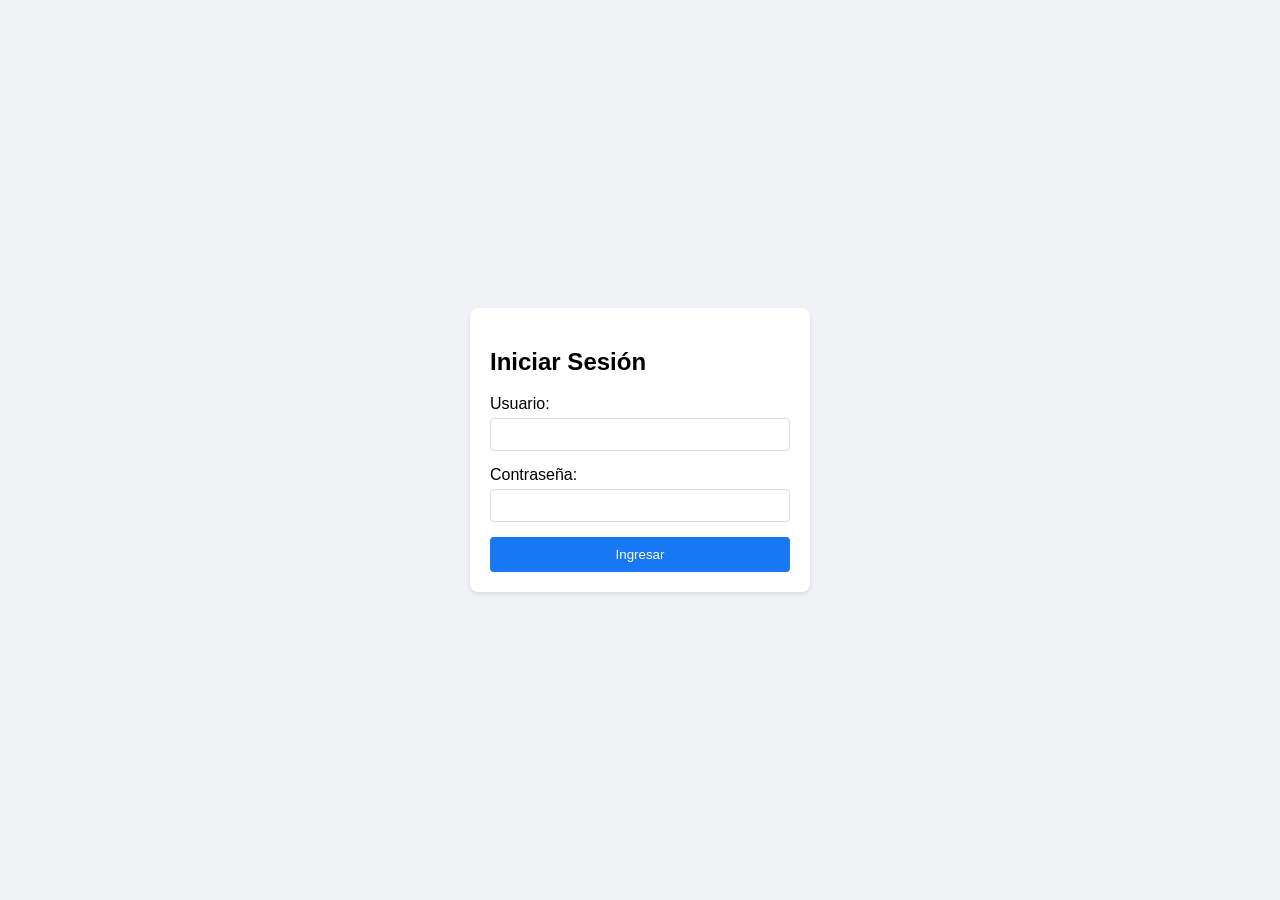
==== login.html @ 65cacfe3 "hola" ====
<!DOCTYPE html>
<html lang="es">
<head>
    <meta charset="UTF-8">
    <meta name="viewport" content="width=device-width, initial-scale=1.0">
    <title>Login</title>
    <link rel="stylesheet" href="./css/login.css">
</head>
<body>
    <div class="login-container">
        <h2>Iniciar Sesión</h2>
        <form id="loginForm">
            <div class="form-group">
                <label for="username">Usuario:</label>
                <input type="text" id="username" required>
            </div>
            <div class="form-group">
                <label for="password">Contraseña:</label>
                <input type="password" id="password" required>
            </div>
            <div class="error" id="errorMessage">Usuario o contraseña incorrectos</div>
            <button type="submit">Ingresar</button>
        </form>
    </div>
    <script src="./js/login.js"></script>
</body>
</html>
---- css/login.css ----
body {
    font-family: Arial, sans-serif;
    display: flex;
    justify-content: center;
    align-items: center;
    height: 100vh;
    margin: 0;
    background-color: #f0f2f5;
}

.login-container {
    background-color: white;
    padding: 20px;
    border-radius: 8px;
    box-shadow: 0 2px 4px rgba(0, 0, 0, 0.1);
    width: 300px;
}

.form-group {
    margin-bottom: 15px;
}

input {
    width: 100%;
    padding: 8px;
    margin-top: 5px;
    border: 1px solid #ddd;
    border-radius: 4px;
    box-sizing: border-box;
}

button {
    width: 100%;
    padding: 10px;
    background-color: #1877f2;
    color: white;
    border: none;
    border-radius: 4px;
    cursor: pointer;
}

button:hover {
    background-color: #166fe5;
}

.error {
    color: red;
    font-size: 14px;
    display: none;
}
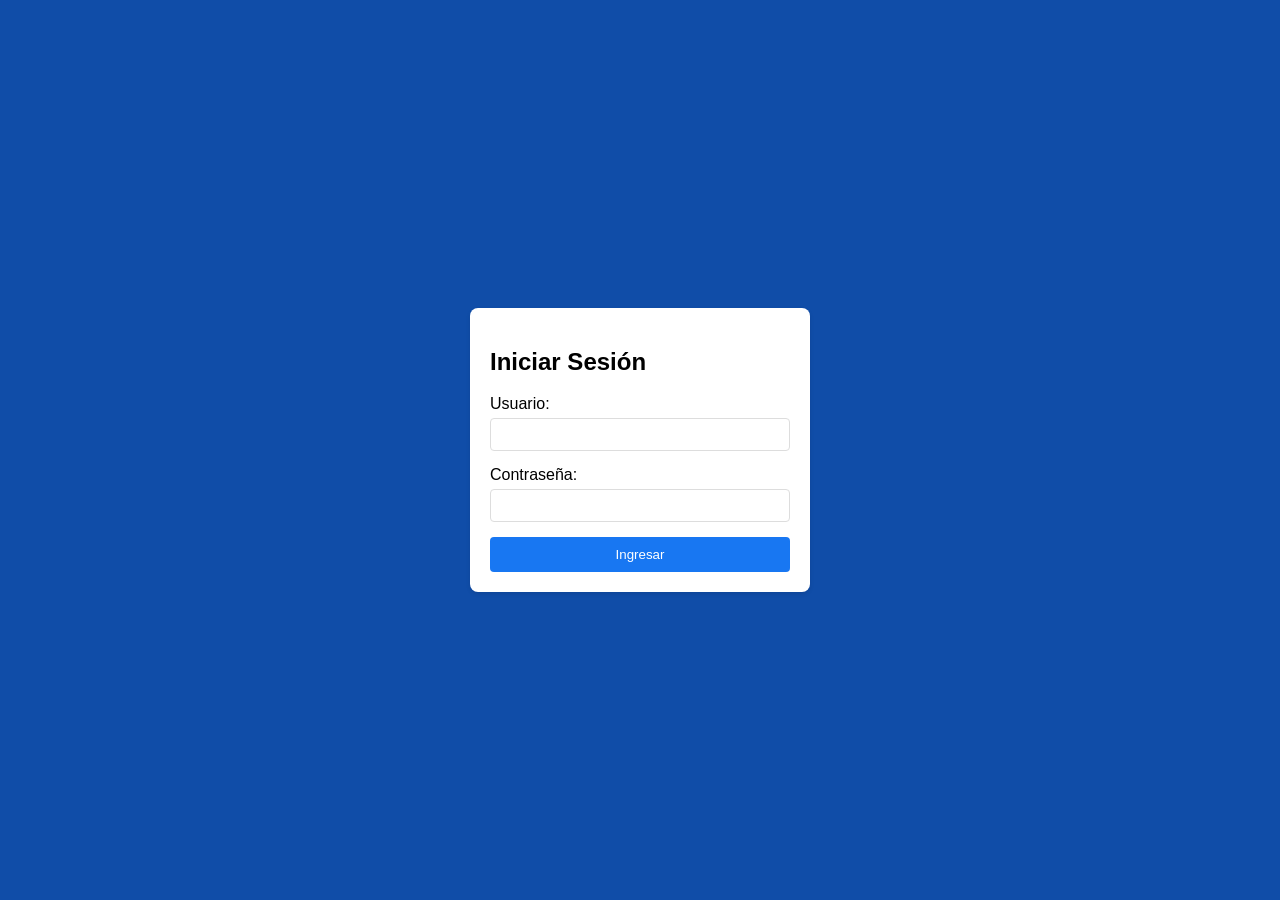
==== commit 95367581: "Avance del proyecto" ====
--- a/login.html
+++ b/login.html
@@ -22,6 +22,7 @@
             <button type="submit">Ingresar</button>
         </form>
     </div>
+    <script src="https://code.jquery.com/jquery-3.6.0.min.js"></script>
     <script src="./js/login.js"></script>
 </body>
 </html>
--- a/css/login.css
+++ b/css/login.css
@@ -5,7 +5,7 @@
     align-items: center;
     height: 100vh;
     margin: 0;
-    background-color: #f0f2f5;
+    background-color: #104da8;
 }
 
 .login-container {
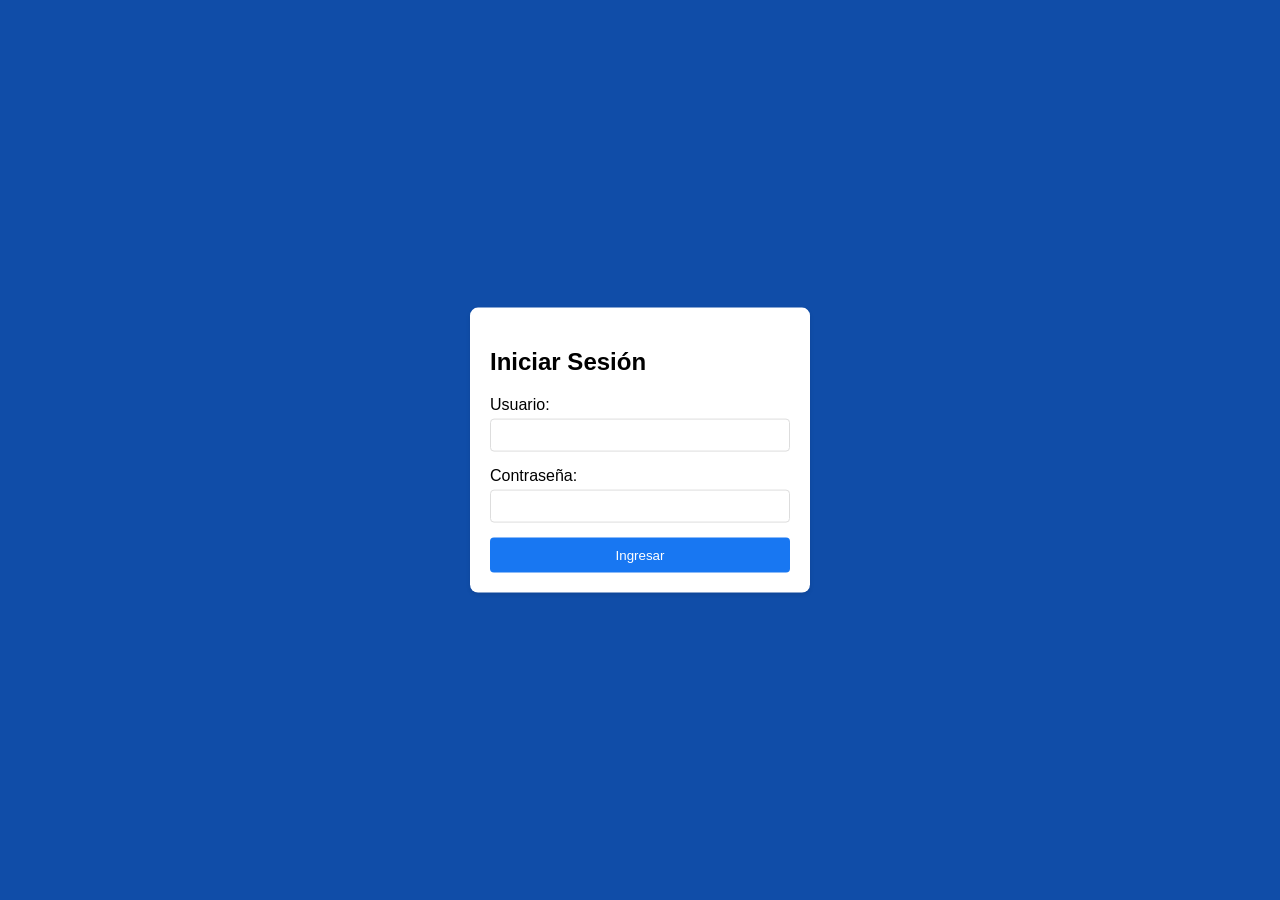
==== commit ce1ab802: "Pequeño cambio del modal de carga" ====
--- a/login.html
+++ b/login.html
@@ -4,6 +4,11 @@
     <meta charset="UTF-8">
     <meta name="viewport" content="width=device-width, initial-scale=1.0">
     <title>Login</title>
+
+    <!-- sweetAlert2 CSS -->
+    <link rel="stylesheet" href="./LIBRERIAS/sweetAlert2/css/sweetalert2.css">
+    
+    <!-- CSS -->
     <link rel="stylesheet" href="./css/login.css">
 </head>
 <body>
@@ -22,7 +27,14 @@
             <button type="submit">Ingresar</button>
         </form>
     </div>
-    <script src="https://code.jquery.com/jquery-3.6.0.min.js"></script>
+    <!-- Jquery -->
+    <script src="./LIBRERIAS/jquery/jquery-3.7.1.min.js"></script>
+
+    <!-- sweetAlert2 JS -->
+    <script src="./LIBRERIAS/sweetAlert2/js/sweetalert2.all.js"></script>
+    <script src="./LIBRERIAS/sweetAlert2/js/sweetalert2.all.min.js"></script>
+
+    <!-- JS -->
     <script src="./js/login.js"></script>
 </body>
 </html>
--- a/LIBRERIAS/sweetAlert2/css/sweetalert2.css
+++ b/LIBRERIAS/sweetAlert2/css/sweetalert2.css
@@ -0,0 +1,1237 @@
+:root {
+  --swal2-outline: 0 0 0 3px rgba(100, 150, 200, 0.5);
+  --swal2-container-padding: 0.625em;
+  --swal2-backdrop: rgba(0, 0, 0, 0.4);
+  --swal2-backdrop-transition: background-color 0.1s;
+  --swal2-width: 32em;
+  --swal2-padding: 0 0 1.25em;
+  --swal2-border: none;
+  --swal2-border-radius: 0.3125rem;
+  --swal2-background: white;
+  --swal2-color: #545454;
+  --swal2-show-animation: swal2-show 0.3s;
+  --swal2-hide-animation: swal2-hide 0.15s forwards;
+  --swal2-icon-zoom: 1;
+  --swal2-icon-animations: true;
+  --swal2-title-padding: 0.8em 1em 0;
+  --swal2-html-container-padding: 1em 1.6em 0.3em;
+  --swal2-input-border: 1px solid #d9d9d9;
+  --swal2-input-border-radius: 0.1875em;
+  --swal2-input-box-shadow: inset 0 1px 1px rgba(0, 0, 0, 0.06), 0 0 0 3px transparent;
+  --swal2-input-background: transparent;
+  --swal2-input-transition: border-color 0.2s, box-shadow 0.2s;
+  --swal2-input-hover-box-shadow: inset 0 1px 1px rgba(0, 0, 0, 0.06), 0 0 0 3px transparent;
+  --swal2-input-focus-border: 1px solid #b4dbed;
+  --swal2-input-focus-box-shadow: inset 0 1px 1px rgba(0, 0, 0, 0.06), 0 0 0 3px $swal2-outline-color;
+  --swal2-progress-step-background: #add8e6;
+  --swal2-validation-message-background: #f0f0f0;
+  --swal2-validation-message-color: #666;
+  --swal2-footer-border-color: #eee;
+  --swal2-footer-background: transparent;
+  --swal2-footer-color: inherit;
+  --swal2-timer-progress-bar-background: rgba(0, 0, 0, 0.3);
+  --swal2-close-button-position: initial;
+  --swal2-close-button-inset: auto;
+  --swal2-close-button-font-size: 2.5em;
+  --swal2-close-button-color: #ccc;
+  --swal2-close-button-transition: color 0.2s, box-shadow 0.2s;
+  --swal2-close-button-outline: initial;
+  --swal2-close-button-box-shadow: inset 0 0 0 3px transparent;
+  --swal2-close-button-focus-box-shadow: inset var(--swal2-outline);
+  --swal2-close-button-hover-transform: none;
+  --swal2-actions-justify-content: center;
+  --swal2-actions-width: auto;
+  --swal2-actions-margin: 1.25em auto 0;
+  --swal2-actions-padding: 0;
+  --swal2-actions-border-radius: 0;
+  --swal2-actions-background: transparent;
+  --swal2-action-button-transition: background-color 0.2s, box-shadow 0.2s;
+  --swal2-action-button-hover: black 10%;
+  --swal2-action-button-active: black 10%;
+  --swal2-confirm-button-box-shadow: none;
+  --swal2-confirm-button-border-radius: 0.25em;
+  --swal2-confirm-button-background-color: #7066e0;
+  --swal2-confirm-button-color: #fff;
+  --swal2-deny-button-box-shadow: none;
+  --swal2-deny-button-border-radius: 0.25em;
+  --swal2-deny-button-background-color: #dc3741;
+  --swal2-deny-button-color: #fff;
+  --swal2-cancel-button-box-shadow: none;
+  --swal2-cancel-button-border-radius: 0.25em;
+  --swal2-cancel-button-background-color: #6e7881;
+  --swal2-cancel-button-color: #fff;
+  --swal2-toast-show-animation: swal2-toast-show 0.5s;
+  --swal2-toast-hide-animation: swal2-toast-hide 0.1s forwards;
+  --swal2-toast-border: none;
+  --swal2-toast-box-shadow:
+    0 0 1px hsl(0deg 0% 0% / 0.075), 0 1px 2px hsl(0deg 0% 0% / 0.075), 1px 2px 4px hsl(0deg 0% 0% / 0.075),
+    1px 3px 8px hsl(0deg 0% 0% / 0.075), 2px 4px 16px hsl(0deg 0% 0% / 0.075);
+}
+
+[data-swal2-theme=dark] {
+  --swal2-dark-theme-black: #19191a;
+  --swal2-dark-theme-white: #e1e1e1;
+  --swal2-background: var(--swal2-dark-theme-black);
+  --swal2-color: var(--swal2-dark-theme-white);
+  --swal2-footer-border-color: #555;
+  --swal2-input-background: color-mix(in srgb, var(--swal2-dark-theme-black), var(--swal2-dark-theme-white) 10%);
+  --swal2-validation-message-background: color-mix(
+    in srgb,
+    var(--swal2-dark-theme-black),
+    var(--swal2-dark-theme-white) 10%
+  );
+  --swal2-validation-message-color: var(--swal2-dark-theme-white);
+  --swal2-timer-progress-bar-background: rgba(255, 255, 255, 0.7);
+}
+
+@media (prefers-color-scheme: dark) {
+  [data-swal2-theme=auto] {
+    --swal2-dark-theme-black: #19191a;
+    --swal2-dark-theme-white: #e1e1e1;
+    --swal2-background: var(--swal2-dark-theme-black);
+    --swal2-color: var(--swal2-dark-theme-white);
+    --swal2-footer-border-color: #555;
+    --swal2-input-background: color-mix(in srgb, var(--swal2-dark-theme-black), var(--swal2-dark-theme-white) 10%);
+    --swal2-validation-message-background: color-mix(
+      in srgb,
+      var(--swal2-dark-theme-black),
+      var(--swal2-dark-theme-white) 10%
+    );
+    --swal2-validation-message-color: var(--swal2-dark-theme-white);
+    --swal2-timer-progress-bar-background: rgba(255, 255, 255, 0.7);
+  }
+}
+body.swal2-shown:not(.swal2-no-backdrop, .swal2-toast-shown) {
+  overflow: hidden;
+}
+body.swal2-height-auto {
+  height: auto !important;
+}
+body.swal2-no-backdrop .swal2-container {
+  background-color: transparent !important;
+  pointer-events: none;
+}
+body.swal2-no-backdrop .swal2-container .swal2-popup {
+  pointer-events: all;
+}
+body.swal2-no-backdrop .swal2-container .swal2-modal {
+  box-shadow: 0 0 10px var(--swal2-backdrop);
+}
+body.swal2-toast-shown .swal2-container {
+  box-sizing: border-box;
+  width: 360px;
+  max-width: 100%;
+  background-color: transparent;
+  pointer-events: none;
+}
+body.swal2-toast-shown .swal2-container.swal2-top {
+  inset: 0 auto auto 50%;
+  transform: translateX(-50%);
+}
+body.swal2-toast-shown .swal2-container.swal2-top-end, body.swal2-toast-shown .swal2-container.swal2-top-right {
+  inset: 0 0 auto auto;
+}
+body.swal2-toast-shown .swal2-container.swal2-top-start, body.swal2-toast-shown .swal2-container.swal2-top-left {
+  inset: 0 auto auto 0;
+}
+body.swal2-toast-shown .swal2-container.swal2-center-start, body.swal2-toast-shown .swal2-container.swal2-center-left {
+  inset: 50% auto auto 0;
+  transform: translateY(-50%);
+}
+body.swal2-toast-shown .swal2-container.swal2-center {
+  inset: 50% auto auto 50%;
+  transform: translate(-50%, -50%);
+}
+body.swal2-toast-shown .swal2-container.swal2-center-end, body.swal2-toast-shown .swal2-container.swal2-center-right {
+  inset: 50% 0 auto auto;
+  transform: translateY(-50%);
+}
+body.swal2-toast-shown .swal2-container.swal2-bottom-start, body.swal2-toast-shown .swal2-container.swal2-bottom-left {
+  inset: auto auto 0 0;
+}
+body.swal2-toast-shown .swal2-container.swal2-bottom {
+  inset: auto auto 0 50%;
+  transform: translateX(-50%);
+}
+body.swal2-toast-shown .swal2-container.swal2-bottom-end, body.swal2-toast-shown .swal2-container.swal2-bottom-right {
+  inset: auto 0 0 auto;
+}
+@media print {
+  body.swal2-shown:not(.swal2-no-backdrop, .swal2-toast-shown) {
+    overflow-y: scroll !important;
+  }
+  body.swal2-shown:not(.swal2-no-backdrop, .swal2-toast-shown) > [aria-hidden=true] {
+    display: none;
+  }
+  body.swal2-shown:not(.swal2-no-backdrop, .swal2-toast-shown) .swal2-container {
+    position: static !important;
+  }
+}
+
+div:where(.swal2-container) {
+  display: grid;
+  position: fixed;
+  z-index: 1060;
+  inset: 0;
+  box-sizing: border-box;
+  grid-template-areas: "top-start     top            top-end" "center-start  center         center-end" "bottom-start  bottom-center  bottom-end";
+  grid-template-rows: minmax(min-content, auto) minmax(min-content, auto) minmax(min-content, auto);
+  height: 100%;
+  padding: var(--swal2-container-padding);
+  overflow-x: hidden;
+  transition: var(--swal2-backdrop-transition);
+  -webkit-overflow-scrolling: touch;
+}
+div:where(.swal2-container).swal2-backdrop-show, div:where(.swal2-container).swal2-noanimation {
+  background: var(--swal2-backdrop);
+}
+div:where(.swal2-container).swal2-backdrop-hide {
+  background: transparent !important;
+}
+div:where(.swal2-container).swal2-top-start, div:where(.swal2-container).swal2-center-start, div:where(.swal2-container).swal2-bottom-start {
+  grid-template-columns: minmax(0, 1fr) auto auto;
+}
+div:where(.swal2-container).swal2-top, div:where(.swal2-container).swal2-center, div:where(.swal2-container).swal2-bottom {
+  grid-template-columns: auto minmax(0, 1fr) auto;
+}
+div:where(.swal2-container).swal2-top-end, div:where(.swal2-container).swal2-center-end, div:where(.swal2-container).swal2-bottom-end {
+  grid-template-columns: auto auto minmax(0, 1fr);
+}
+div:where(.swal2-container).swal2-top-start > .swal2-popup {
+  align-self: start;
+}
+div:where(.swal2-container).swal2-top > .swal2-popup {
+  grid-column: 2;
+  place-self: start center;
+}
+div:where(.swal2-container).swal2-top-end > .swal2-popup, div:where(.swal2-container).swal2-top-right > .swal2-popup {
+  grid-column: 3;
+  place-self: start end;
+}
+div:where(.swal2-container).swal2-center-start > .swal2-popup, div:where(.swal2-container).swal2-center-left > .swal2-popup {
+  grid-row: 2;
+  align-self: center;
+}
+div:where(.swal2-container).swal2-center > .swal2-popup {
+  grid-column: 2;
+  grid-row: 2;
+  place-self: center center;
+}
+div:where(.swal2-container).swal2-center-end > .swal2-popup, div:where(.swal2-container).swal2-center-right > .swal2-popup {
+  grid-column: 3;
+  grid-row: 2;
+  place-self: center end;
+}
+div:where(.swal2-container).swal2-bottom-start > .swal2-popup, div:where(.swal2-container).swal2-bottom-left > .swal2-popup {
+  grid-column: 1;
+  grid-row: 3;
+  align-self: end;
+}
+div:where(.swal2-container).swal2-bottom > .swal2-popup {
+  grid-column: 2;
+  grid-row: 3;
+  place-self: end center;
+}
+div:where(.swal2-container).swal2-bottom-end > .swal2-popup, div:where(.swal2-container).swal2-bottom-right > .swal2-popup {
+  grid-column: 3;
+  grid-row: 3;
+  place-self: end end;
+}
+div:where(.swal2-container).swal2-grow-row > .swal2-popup, div:where(.swal2-container).swal2-grow-fullscreen > .swal2-popup {
+  grid-column: 1/4;
+  width: 100%;
+}
+div:where(.swal2-container).swal2-grow-column > .swal2-popup, div:where(.swal2-container).swal2-grow-fullscreen > .swal2-popup {
+  grid-row: 1/4;
+  align-self: stretch;
+}
+div:where(.swal2-container).swal2-no-transition {
+  transition: none !important;
+}
+div:where(.swal2-container)[popover] {
+  width: auto;
+  border: 0;
+}
+div:where(.swal2-container) div:where(.swal2-popup) {
+  display: none;
+  position: relative;
+  box-sizing: border-box;
+  grid-template-columns: minmax(0, 100%);
+  width: var(--swal2-width);
+  max-width: 100%;
+  padding: var(--swal2-padding);
+  border: var(--swal2-border);
+  border-radius: var(--swal2-border-radius);
+  background: var(--swal2-background);
+  color: var(--swal2-color);
+  font-family: inherit;
+  font-size: 1rem;
+  container-name: swal2-popup;
+}
+div:where(.swal2-container) div:where(.swal2-popup):focus {
+  outline: none;
+}
+div:where(.swal2-container) div:where(.swal2-popup).swal2-loading {
+  overflow-y: hidden;
+}
+div:where(.swal2-container) div:where(.swal2-popup).swal2-draggable {
+  cursor: grab;
+}
+div:where(.swal2-container) div:where(.swal2-popup).swal2-draggable div:where(.swal2-icon) {
+  cursor: grab;
+}
+div:where(.swal2-container) div:where(.swal2-popup).swal2-dragging {
+  cursor: grabbing;
+}
+div:where(.swal2-container) div:where(.swal2-popup).swal2-dragging div:where(.swal2-icon) {
+  cursor: grabbing;
+}
+div:where(.swal2-container) h2:where(.swal2-title) {
+  position: relative;
+  max-width: 100%;
+  margin: 0;
+  padding: var(--swal2-title-padding);
+  color: inherit;
+  font-size: 1.875em;
+  font-weight: 600;
+  text-align: center;
+  text-transform: none;
+  word-wrap: break-word;
+  cursor: initial;
+}
+div:where(.swal2-container) div:where(.swal2-actions) {
+  display: flex;
+  z-index: 1;
+  box-sizing: border-box;
+  flex-wrap: wrap;
+  align-items: center;
+  justify-content: var(--swal2-actions-justify-content);
+  width: var(--swal2-actions-width);
+  margin: var(--swal2-actions-margin);
+  padding: var(--swal2-actions-padding);
+  border-radius: var(--swal2-actions-border-radius);
+  background: var(--swal2-actions-background);
+}
+div:where(.swal2-container) div:where(.swal2-loader) {
+  display: none;
+  align-items: center;
+  justify-content: center;
+  width: 2.2em;
+  height: 2.2em;
+  margin: 0 1.875em;
+  animation: swal2-rotate-loading 1.5s linear 0s infinite normal;
+  border-width: 0.25em;
+  border-style: solid;
+  border-radius: 100%;
+  border-color: #2778c4 transparent #2778c4 transparent;
+}
+div:where(.swal2-container) button:where(.swal2-styled) {
+  margin: 0.3125em;
+  padding: 0.625em 1.1em;
+  transition: var(--swal2-action-button-transition);
+  border: none;
+  box-shadow: 0 0 0 3px transparent;
+  font-weight: 500;
+}
+div:where(.swal2-container) button:where(.swal2-styled):not([disabled]) {
+  cursor: pointer;
+}
+div:where(.swal2-container) button:where(.swal2-styled):where(.swal2-confirm) {
+  border-radius: var(--swal2-confirm-button-border-radius);
+  background: initial;
+  background-color: var(--swal2-confirm-button-background-color);
+  box-shadow: var(--swal2-confirm-button-box-shadow);
+  color: var(--swal2-confirm-button-color);
+  font-size: 1em;
+}
+div:where(.swal2-container) button:where(.swal2-styled):where(.swal2-confirm):hover {
+  background-color: color-mix(in srgb, var(--swal2-confirm-button-background-color), var(--swal2-action-button-hover));
+}
+div:where(.swal2-container) button:where(.swal2-styled):where(.swal2-confirm):active {
+  background-color: color-mix(in srgb, var(--swal2-confirm-button-background-color), var(--swal2-action-button-active));
+}
+div:where(.swal2-container) button:where(.swal2-styled):where(.swal2-deny) {
+  border-radius: var(--swal2-deny-button-border-radius);
+  background: initial;
+  background-color: var(--swal2-deny-button-background-color);
+  box-shadow: var(--swal2-deny-button-box-shadow);
+  color: var(--swal2-deny-button-color);
+  font-size: 1em;
+}
+div:where(.swal2-container) button:where(.swal2-styled):where(.swal2-deny):hover {
+  background-color: color-mix(in srgb, var(--swal2-deny-button-background-color), var(--swal2-action-button-hover));
+}
+div:where(.swal2-container) button:where(.swal2-styled):where(.swal2-deny):active {
+  background-color: color-mix(in srgb, var(--swal2-deny-button-background-color), var(--swal2-action-button-active));
+}
+div:where(.swal2-container) button:where(.swal2-styled):where(.swal2-cancel) {
+  border-radius: var(--swal2-cancel-button-border-radius);
+  background: initial;
+  background-color: var(--swal2-cancel-button-background-color);
+  box-shadow: var(--swal2-cancel-button-box-shadow);
+  color: var(--swal2-cancel-button-color);
+  font-size: 1em;
+}
+div:where(.swal2-container) button:where(.swal2-styled):where(.swal2-cancel):hover {
+  background-color: color-mix(in srgb, var(--swal2-cancel-button-background-color), var(--swal2-action-button-hover));
+}
+div:where(.swal2-container) button:where(.swal2-styled):where(.swal2-cancel):active {
+  background-color: color-mix(in srgb, var(--swal2-cancel-button-background-color), var(--swal2-action-button-active));
+}
+div:where(.swal2-container) button:where(.swal2-styled):focus-visible {
+  outline: none;
+  box-shadow: var(--swal2-action-button-focus-box-shadow);
+}
+div:where(.swal2-container) button:where(.swal2-styled)[disabled]:not(.swal2-loading) {
+  opacity: 0.4;
+}
+div:where(.swal2-container) button:where(.swal2-styled)::-moz-focus-inner {
+  border: 0;
+}
+div:where(.swal2-container) div:where(.swal2-footer) {
+  margin: 1em 0 0;
+  padding: 1em 1em 0;
+  border-top: 1px solid var(--swal2-footer-border-color);
+  background: var(--swal2-footer-background);
+  color: var(--swal2-footer-color);
+  font-size: 1em;
+  text-align: center;
+  cursor: initial;
+}
+div:where(.swal2-container) .swal2-timer-progress-bar-container {
+  position: absolute;
+  right: 0;
+  bottom: 0;
+  left: 0;
+  grid-column: auto !important;
+  overflow: hidden;
+  border-bottom-right-radius: var(--swal2-border-radius);
+  border-bottom-left-radius: var(--swal2-border-radius);
+}
+div:where(.swal2-container) div:where(.swal2-timer-progress-bar) {
+  width: 100%;
+  height: 0.25em;
+  background: var(--swal2-timer-progress-bar-background);
+}
+div:where(.swal2-container) img:where(.swal2-image) {
+  max-width: 100%;
+  margin: 2em auto 1em;
+  cursor: initial;
+}
+div:where(.swal2-container) button:where(.swal2-close) {
+  position: var(--swal2-close-button-position);
+  inset: var(--swal2-close-button-inset);
+  z-index: 2;
+  align-items: center;
+  justify-content: center;
+  width: 1.2em;
+  height: 1.2em;
+  margin-top: 0;
+  margin-right: 0;
+  margin-bottom: -1.2em;
+  padding: 0;
+  overflow: hidden;
+  transition: var(--swal2-close-button-transition);
+  border: none;
+  border-radius: var(--swal2-border-radius);
+  outline: var(--swal2-close-button-outline);
+  background: transparent;
+  color: var(--swal2-close-button-color);
+  font-family: monospace;
+  font-size: var(--swal2-close-button-font-size);
+  cursor: pointer;
+  justify-self: end;
+}
+div:where(.swal2-container) button:where(.swal2-close):hover {
+  transform: var(--swal2-close-button-hover-transform);
+  background: transparent;
+  color: #f27474;
+}
+div:where(.swal2-container) button:where(.swal2-close):focus-visible {
+  outline: none;
+  box-shadow: var(--swal2-close-button-focus-box-shadow);
+}
+div:where(.swal2-container) button:where(.swal2-close)::-moz-focus-inner {
+  border: 0;
+}
+div:where(.swal2-container) div:where(.swal2-html-container) {
+  z-index: 1;
+  justify-content: center;
+  margin: 0;
+  padding: var(--swal2-html-container-padding);
+  overflow: auto;
+  color: inherit;
+  font-size: 1.125em;
+  font-weight: normal;
+  line-height: normal;
+  text-align: center;
+  word-wrap: break-word;
+  word-break: break-word;
+  cursor: initial;
+}
+div:where(.swal2-container) input:where(.swal2-input),
+div:where(.swal2-container) input:where(.swal2-file),
+div:where(.swal2-container) textarea:where(.swal2-textarea),
+div:where(.swal2-container) select:where(.swal2-select),
+div:where(.swal2-container) div:where(.swal2-radio),
+div:where(.swal2-container) label:where(.swal2-checkbox) {
+  margin: 1em 2em 3px;
+}
+div:where(.swal2-container) input:where(.swal2-input),
+div:where(.swal2-container) input:where(.swal2-file),
+div:where(.swal2-container) textarea:where(.swal2-textarea) {
+  box-sizing: border-box;
+  width: auto;
+  transition: var(--swal2-input-transition);
+  border: var(--swal2-input-border);
+  border-radius: var(--swal2-input-border-radius);
+  background: var(--swal2-input-background);
+  box-shadow: var(--swal2-input-box-shadow);
+  color: inherit;
+  font-size: 1.125em;
+}
+div:where(.swal2-container) input:where(.swal2-input).swal2-inputerror,
+div:where(.swal2-container) input:where(.swal2-file).swal2-inputerror,
+div:where(.swal2-container) textarea:where(.swal2-textarea).swal2-inputerror {
+  border-color: #f27474 !important;
+  box-shadow: 0 0 2px #f27474 !important;
+}
+div:where(.swal2-container) input:where(.swal2-input):hover,
+div:where(.swal2-container) input:where(.swal2-file):hover,
+div:where(.swal2-container) textarea:where(.swal2-textarea):hover {
+  box-shadow: var(--swal2-input-hover-box-shadow);
+}
+div:where(.swal2-container) input:where(.swal2-input):focus,
+div:where(.swal2-container) input:where(.swal2-file):focus,
+div:where(.swal2-container) textarea:where(.swal2-textarea):focus {
+  border: var(--swal2-input-focus-border);
+  outline: none;
+  box-shadow: var(--swal2-input-focus-box-shadow);
+}
+div:where(.swal2-container) input:where(.swal2-input)::placeholder,
+div:where(.swal2-container) input:where(.swal2-file)::placeholder,
+div:where(.swal2-container) textarea:where(.swal2-textarea)::placeholder {
+  color: #ccc;
+}
+div:where(.swal2-container) .swal2-range {
+  margin: 1em 2em 3px;
+  background: var(--swal2-background);
+}
+div:where(.swal2-container) .swal2-range input {
+  width: 80%;
+}
+div:where(.swal2-container) .swal2-range output {
+  width: 20%;
+  color: inherit;
+  font-weight: 600;
+  text-align: center;
+}
+div:where(.swal2-container) .swal2-range input,
+div:where(.swal2-container) .swal2-range output {
+  height: 2.625em;
+  padding: 0;
+  font-size: 1.125em;
+  line-height: 2.625em;
+}
+div:where(.swal2-container) .swal2-input {
+  height: 2.625em;
+  padding: 0 0.75em;
+}
+div:where(.swal2-container) .swal2-file {
+  width: 75%;
+  margin-right: auto;
+  margin-left: auto;
+  background: var(--swal2-input-background);
+  font-size: 1.125em;
+}
+div:where(.swal2-container) .swal2-textarea {
+  height: 6.75em;
+  padding: 0.75em;
+}
+div:where(.swal2-container) .swal2-select {
+  min-width: 50%;
+  max-width: 100%;
+  padding: 0.375em 0.625em;
+  background: var(--swal2-input-background);
+  color: inherit;
+  font-size: 1.125em;
+}
+div:where(.swal2-container) .swal2-radio,
+div:where(.swal2-container) .swal2-checkbox {
+  align-items: center;
+  justify-content: center;
+  background: var(--swal2-background);
+  color: inherit;
+}
+div:where(.swal2-container) .swal2-radio label,
+div:where(.swal2-container) .swal2-checkbox label {
+  margin: 0 0.6em;
+  font-size: 1.125em;
+}
+div:where(.swal2-container) .swal2-radio input,
+div:where(.swal2-container) .swal2-checkbox input {
+  flex-shrink: 0;
+  margin: 0 0.4em;
+}
+div:where(.swal2-container) label:where(.swal2-input-label) {
+  display: flex;
+  justify-content: center;
+  margin: 1em auto 0;
+}
+div:where(.swal2-container) div:where(.swal2-validation-message) {
+  align-items: center;
+  justify-content: center;
+  margin: 1em 0 0;
+  padding: 0.625em;
+  overflow: hidden;
+  background: var(--swal2-validation-message-background);
+  color: var(--swal2-validation-message-color);
+  font-size: 1em;
+  font-weight: 300;
+}
+div:where(.swal2-container) div:where(.swal2-validation-message)::before {
+  content: "!";
+  display: inline-block;
+  width: 1.5em;
+  min-width: 1.5em;
+  height: 1.5em;
+  margin: 0 0.625em;
+  border-radius: 50%;
+  background-color: #f27474;
+  color: #fff;
+  font-weight: 600;
+  line-height: 1.5em;
+  text-align: center;
+}
+div:where(.swal2-container) .swal2-progress-steps {
+  flex-wrap: wrap;
+  align-items: center;
+  max-width: 100%;
+  margin: 1.25em auto;
+  padding: 0;
+  background: transparent;
+  font-weight: 600;
+}
+div:where(.swal2-container) .swal2-progress-steps li {
+  display: inline-block;
+  position: relative;
+}
+div:where(.swal2-container) .swal2-progress-steps .swal2-progress-step {
+  z-index: 20;
+  flex-shrink: 0;
+  width: 2em;
+  height: 2em;
+  border-radius: 2em;
+  background: #2778c4;
+  color: #fff;
+  line-height: 2em;
+  text-align: center;
+}
+div:where(.swal2-container) .swal2-progress-steps .swal2-progress-step.swal2-active-progress-step {
+  background: #2778c4;
+}
+div:where(.swal2-container) .swal2-progress-steps .swal2-progress-step.swal2-active-progress-step ~ .swal2-progress-step {
+  background: var(--swal2-progress-step-background);
+  color: #fff;
+}
+div:where(.swal2-container) .swal2-progress-steps .swal2-progress-step.swal2-active-progress-step ~ .swal2-progress-step-line {
+  background: var(--swal2-progress-step-background);
+}
+div:where(.swal2-container) .swal2-progress-steps .swal2-progress-step-line {
+  z-index: 10;
+  flex-shrink: 0;
+  width: 2.5em;
+  height: 0.4em;
+  margin: 0 -1px;
+  background: #2778c4;
+}
+
+div:where(.swal2-icon) {
+  position: relative;
+  box-sizing: content-box;
+  justify-content: center;
+  width: 5em;
+  height: 5em;
+  margin: 2.5em auto 0.6em;
+  zoom: var(--swal2-icon-zoom);
+  border: 0.25em solid transparent;
+  border-radius: 50%;
+  border-color: #000;
+  font-family: inherit;
+  line-height: 5em;
+  cursor: default;
+  user-select: none;
+}
+div:where(.swal2-icon) .swal2-icon-content {
+  display: flex;
+  align-items: center;
+  font-size: 3.75em;
+}
+div:where(.swal2-icon).swal2-error {
+  border-color: #f27474;
+  color: #f27474;
+}
+div:where(.swal2-icon).swal2-error .swal2-x-mark {
+  position: relative;
+  flex-grow: 1;
+}
+div:where(.swal2-icon).swal2-error [class^=swal2-x-mark-line] {
+  display: block;
+  position: absolute;
+  top: 2.3125em;
+  width: 2.9375em;
+  height: 0.3125em;
+  border-radius: 0.125em;
+  background-color: #f27474;
+}
+div:where(.swal2-icon).swal2-error [class^=swal2-x-mark-line][class$=left] {
+  left: 1.0625em;
+  transform: rotate(45deg);
+}
+div:where(.swal2-icon).swal2-error [class^=swal2-x-mark-line][class$=right] {
+  right: 1em;
+  transform: rotate(-45deg);
+}
+@container swal2-popup style(--swal2-icon-animations:true) {
+  div:where(.swal2-icon).swal2-error.swal2-icon-show {
+    animation: swal2-animate-error-icon 0.5s;
+  }
+  div:where(.swal2-icon).swal2-error.swal2-icon-show .swal2-x-mark {
+    animation: swal2-animate-error-x-mark 0.5s;
+  }
+}
+div:where(.swal2-icon).swal2-warning {
+  border-color: #f8bb86;
+  color: #f8bb86;
+}
+@container swal2-popup style(--swal2-icon-animations:true) {
+  div:where(.swal2-icon).swal2-warning.swal2-icon-show {
+    animation: swal2-animate-error-icon 0.5s;
+  }
+  div:where(.swal2-icon).swal2-warning.swal2-icon-show .swal2-icon-content {
+    animation: swal2-animate-i-mark 0.5s;
+  }
+}
+div:where(.swal2-icon).swal2-info {
+  border-color: #3fc3ee;
+  color: #3fc3ee;
+}
+@container swal2-popup style(--swal2-icon-animations:true) {
+  div:where(.swal2-icon).swal2-info.swal2-icon-show {
+    animation: swal2-animate-error-icon 0.5s;
+  }
+  div:where(.swal2-icon).swal2-info.swal2-icon-show .swal2-icon-content {
+    animation: swal2-animate-i-mark 0.8s;
+  }
+}
+div:where(.swal2-icon).swal2-question {
+  border-color: #87adbd;
+  color: #87adbd;
+}
+@container swal2-popup style(--swal2-icon-animations:true) {
+  div:where(.swal2-icon).swal2-question.swal2-icon-show {
+    animation: swal2-animate-error-icon 0.5s;
+  }
+  div:where(.swal2-icon).swal2-question.swal2-icon-show .swal2-icon-content {
+    animation: swal2-animate-question-mark 0.8s;
+  }
+}
+div:where(.swal2-icon).swal2-success {
+  border-color: #a5dc86;
+  color: #a5dc86;
+}
+div:where(.swal2-icon).swal2-success [class^=swal2-success-circular-line] {
+  position: absolute;
+  width: 3.75em;
+  height: 7.5em;
+  border-radius: 50%;
+}
+div:where(.swal2-icon).swal2-success [class^=swal2-success-circular-line][class$=left] {
+  top: -0.4375em;
+  left: -2.0635em;
+  transform: rotate(-45deg);
+  transform-origin: 3.75em 3.75em;
+  border-radius: 7.5em 0 0 7.5em;
+}
+div:where(.swal2-icon).swal2-success [class^=swal2-success-circular-line][class$=right] {
+  top: -0.6875em;
+  left: 1.875em;
+  transform: rotate(-45deg);
+  transform-origin: 0 3.75em;
+  border-radius: 0 7.5em 7.5em 0;
+}
+div:where(.swal2-icon).swal2-success .swal2-success-ring {
+  position: absolute;
+  z-index: 2;
+  top: -0.25em;
+  left: -0.25em;
+  box-sizing: content-box;
+  width: 100%;
+  height: 100%;
+  border: 0.25em solid rgba(165, 220, 134, 0.3);
+  border-radius: 50%;
+}
+div:where(.swal2-icon).swal2-success .swal2-success-fix {
+  position: absolute;
+  z-index: 1;
+  top: 0.5em;
+  left: 1.625em;
+  width: 0.4375em;
+  height: 5.625em;
+  transform: rotate(-45deg);
+}
+div:where(.swal2-icon).swal2-success [class^=swal2-success-line] {
+  display: block;
+  position: absolute;
+  z-index: 2;
+  height: 0.3125em;
+  border-radius: 0.125em;
+  background-color: #a5dc86;
+}
+div:where(.swal2-icon).swal2-success [class^=swal2-success-line][class$=tip] {
+  top: 2.875em;
+  left: 0.8125em;
+  width: 1.5625em;
+  transform: rotate(45deg);
+}
+div:where(.swal2-icon).swal2-success [class^=swal2-success-line][class$=long] {
+  top: 2.375em;
+  right: 0.5em;
+  width: 2.9375em;
+  transform: rotate(-45deg);
+}
+@container swal2-popup style(--swal2-icon-animations:true) {
+  div:where(.swal2-icon).swal2-success.swal2-icon-show .swal2-success-line-tip {
+    animation: swal2-animate-success-line-tip 0.75s;
+  }
+  div:where(.swal2-icon).swal2-success.swal2-icon-show .swal2-success-line-long {
+    animation: swal2-animate-success-line-long 0.75s;
+  }
+  div:where(.swal2-icon).swal2-success.swal2-icon-show .swal2-success-circular-line-right {
+    animation: swal2-rotate-success-circular-line 4.25s ease-in;
+  }
+}
+
+[class^=swal2] {
+  -webkit-tap-highlight-color: transparent;
+}
+
+.swal2-show {
+  animation: var(--swal2-show-animation);
+}
+
+.swal2-hide {
+  animation: var(--swal2-hide-animation);
+}
+
+.swal2-noanimation {
+  transition: none;
+}
+
+.swal2-scrollbar-measure {
+  position: absolute;
+  top: -9999px;
+  width: 50px;
+  height: 50px;
+  overflow: scroll;
+}
+
+.swal2-rtl .swal2-close {
+  margin-right: initial;
+  margin-left: 0;
+}
+.swal2-rtl .swal2-timer-progress-bar {
+  right: 0;
+  left: auto;
+}
+
+.swal2-toast {
+  box-sizing: border-box;
+  grid-column: 1/4 !important;
+  grid-row: 1/4 !important;
+  grid-template-columns: min-content auto min-content;
+  padding: 1em;
+  overflow-y: hidden;
+  border: var(--swal2-toast-border);
+  background: var(--swal2-background);
+  box-shadow: var(--swal2-toast-box-shadow);
+  pointer-events: all;
+}
+.swal2-toast > * {
+  grid-column: 2;
+}
+.swal2-toast h2:where(.swal2-title) {
+  margin: 0.5em 1em;
+  padding: 0;
+  font-size: 1em;
+  text-align: initial;
+}
+.swal2-toast .swal2-loading {
+  justify-content: center;
+}
+.swal2-toast input:where(.swal2-input) {
+  height: 2em;
+  margin: 0.5em;
+  font-size: 1em;
+}
+.swal2-toast .swal2-validation-message {
+  font-size: 1em;
+}
+.swal2-toast div:where(.swal2-footer) {
+  margin: 0.5em 0 0;
+  padding: 0.5em 0 0;
+  font-size: 0.8em;
+}
+.swal2-toast button:where(.swal2-close) {
+  grid-column: 3/3;
+  grid-row: 1/99;
+  align-self: center;
+  width: 0.8em;
+  height: 0.8em;
+  margin: 0;
+  font-size: 2em;
+}
+.swal2-toast div:where(.swal2-html-container) {
+  margin: 0.5em 1em;
+  padding: 0;
+  overflow: initial;
+  font-size: 1em;
+  text-align: initial;
+}
+.swal2-toast div:where(.swal2-html-container):empty {
+  padding: 0;
+}
+.swal2-toast .swal2-loader {
+  grid-column: 1;
+  grid-row: 1/99;
+  align-self: center;
+  width: 2em;
+  height: 2em;
+  margin: 0.25em;
+}
+.swal2-toast .swal2-icon {
+  grid-column: 1;
+  grid-row: 1/99;
+  align-self: center;
+  width: 2em;
+  min-width: 2em;
+  height: 2em;
+  margin: 0 0.5em 0 0;
+}
+.swal2-toast .swal2-icon .swal2-icon-content {
+  display: flex;
+  align-items: center;
+  font-size: 1.8em;
+  font-weight: bold;
+}
+.swal2-toast .swal2-icon.swal2-success .swal2-success-ring {
+  width: 2em;
+  height: 2em;
+}
+.swal2-toast .swal2-icon.swal2-error [class^=swal2-x-mark-line] {
+  top: 0.875em;
+  width: 1.375em;
+}
+.swal2-toast .swal2-icon.swal2-error [class^=swal2-x-mark-line][class$=left] {
+  left: 0.3125em;
+}
+.swal2-toast .swal2-icon.swal2-error [class^=swal2-x-mark-line][class$=right] {
+  right: 0.3125em;
+}
+.swal2-toast div:where(.swal2-actions) {
+  justify-content: flex-start;
+  height: auto;
+  margin: 0;
+  margin-top: 0.5em;
+  padding: 0 0.5em;
+}
+.swal2-toast button:where(.swal2-styled) {
+  margin: 0.25em 0.5em;
+  padding: 0.4em 0.6em;
+  font-size: 1em;
+}
+.swal2-toast .swal2-success {
+  border-color: #a5dc86;
+}
+.swal2-toast .swal2-success [class^=swal2-success-circular-line] {
+  position: absolute;
+  width: 1.6em;
+  height: 3em;
+  border-radius: 50%;
+}
+.swal2-toast .swal2-success [class^=swal2-success-circular-line][class$=left] {
+  top: -0.8em;
+  left: -0.5em;
+  transform: rotate(-45deg);
+  transform-origin: 2em 2em;
+  border-radius: 4em 0 0 4em;
+}
+.swal2-toast .swal2-success [class^=swal2-success-circular-line][class$=right] {
+  top: -0.25em;
+  left: 0.9375em;
+  transform-origin: 0 1.5em;
+  border-radius: 0 4em 4em 0;
+}
+.swal2-toast .swal2-success .swal2-success-ring {
+  width: 2em;
+  height: 2em;
+}
+.swal2-toast .swal2-success .swal2-success-fix {
+  top: 0;
+  left: 0.4375em;
+  width: 0.4375em;
+  height: 2.6875em;
+}
+.swal2-toast .swal2-success [class^=swal2-success-line] {
+  height: 0.3125em;
+}
+.swal2-toast .swal2-success [class^=swal2-success-line][class$=tip] {
+  top: 1.125em;
+  left: 0.1875em;
+  width: 0.75em;
+}
+.swal2-toast .swal2-success [class^=swal2-success-line][class$=long] {
+  top: 0.9375em;
+  right: 0.1875em;
+  width: 1.375em;
+}
+@container swal2-popup style(--swal2-icon-animations:true) {
+  .swal2-toast .swal2-success.swal2-icon-show .swal2-success-line-tip {
+    animation: swal2-toast-animate-success-line-tip 0.75s;
+  }
+  .swal2-toast .swal2-success.swal2-icon-show .swal2-success-line-long {
+    animation: swal2-toast-animate-success-line-long 0.75s;
+  }
+}
+.swal2-toast.swal2-show {
+  animation: var(--swal2-toast-show-animation);
+}
+.swal2-toast.swal2-hide {
+  animation: var(--swal2-toast-hide-animation);
+}
+
+@keyframes swal2-show {
+  0% {
+    transform: scale(0.7);
+  }
+  45% {
+    transform: scale(1.05);
+  }
+  80% {
+    transform: scale(0.95);
+  }
+  100% {
+    transform: scale(1);
+  }
+}
+@keyframes swal2-hide {
+  0% {
+    transform: scale(1);
+    opacity: 1;
+  }
+  100% {
+    transform: scale(0.5);
+    opacity: 0;
+  }
+}
+@keyframes swal2-animate-success-line-tip {
+  0% {
+    top: 1.1875em;
+    left: 0.0625em;
+    width: 0;
+  }
+  54% {
+    top: 1.0625em;
+    left: 0.125em;
+    width: 0;
+  }
+  70% {
+    top: 2.1875em;
+    left: -0.375em;
+    width: 3.125em;
+  }
+  84% {
+    top: 3em;
+    left: 1.3125em;
+    width: 1.0625em;
+  }
+  100% {
+    top: 2.8125em;
+    left: 0.8125em;
+    width: 1.5625em;
+  }
+}
+@keyframes swal2-animate-success-line-long {
+  0% {
+    top: 3.375em;
+    right: 2.875em;
+    width: 0;
+  }
+  65% {
+    top: 3.375em;
+    right: 2.875em;
+    width: 0;
+  }
+  84% {
+    top: 2.1875em;
+    right: 0;
+    width: 3.4375em;
+  }
+  100% {
+    top: 2.375em;
+    right: 0.5em;
+    width: 2.9375em;
+  }
+}
+@keyframes swal2-rotate-success-circular-line {
+  0% {
+    transform: rotate(-45deg);
+  }
+  5% {
+    transform: rotate(-45deg);
+  }
+  12% {
+    transform: rotate(-405deg);
+  }
+  100% {
+    transform: rotate(-405deg);
+  }
+}
+@keyframes swal2-animate-error-x-mark {
+  0% {
+    margin-top: 1.625em;
+    transform: scale(0.4);
+    opacity: 0;
+  }
+  50% {
+    margin-top: 1.625em;
+    transform: scale(0.4);
+    opacity: 0;
+  }
+  80% {
+    margin-top: -0.375em;
+    transform: scale(1.15);
+  }
+  100% {
+    margin-top: 0;
+    transform: scale(1);
+    opacity: 1;
+  }
+}
+@keyframes swal2-animate-error-icon {
+  0% {
+    transform: rotateX(100deg);
+    opacity: 0;
+  }
+  100% {
+    transform: rotateX(0deg);
+    opacity: 1;
+  }
+}
+@keyframes swal2-rotate-loading {
+  0% {
+    transform: rotate(0deg);
+  }
+  100% {
+    transform: rotate(360deg);
+  }
+}
+@keyframes swal2-animate-question-mark {
+  0% {
+    transform: rotateY(-360deg);
+  }
+  100% {
+    transform: rotateY(0);
+  }
+}
+@keyframes swal2-animate-i-mark {
+  0% {
+    transform: rotateZ(45deg);
+    opacity: 0;
+  }
+  25% {
+    transform: rotateZ(-25deg);
+    opacity: 0.4;
+  }
+  50% {
+    transform: rotateZ(15deg);
+    opacity: 0.8;
+  }
+  75% {
+    transform: rotateZ(-5deg);
+    opacity: 1;
+  }
+  100% {
+    transform: rotateX(0);
+    opacity: 1;
+  }
+}
+@keyframes swal2-toast-show {
+  0% {
+    transform: translateY(-0.625em) rotateZ(2deg);
+  }
+  33% {
+    transform: translateY(0) rotateZ(-2deg);
+  }
+  66% {
+    transform: translateY(0.3125em) rotateZ(2deg);
+  }
+  100% {
+    transform: translateY(0) rotateZ(0deg);
+  }
+}
+@keyframes swal2-toast-hide {
+  100% {
+    transform: rotateZ(1deg);
+    opacity: 0;
+  }
+}
+@keyframes swal2-toast-animate-success-line-tip {
+  0% {
+    top: 0.5625em;
+    left: 0.0625em;
+    width: 0;
+  }
+  54% {
+    top: 0.125em;
+    left: 0.125em;
+    width: 0;
+  }
+  70% {
+    top: 0.625em;
+    left: -0.25em;
+    width: 1.625em;
+  }
+  84% {
+    top: 1.0625em;
+    left: 0.75em;
+    width: 0.5em;
+  }
+  100% {
+    top: 1.125em;
+    left: 0.1875em;
+    width: 0.75em;
+  }
+}
+@keyframes swal2-toast-animate-success-line-long {
+  0% {
+    top: 1.625em;
+    right: 1.375em;
+    width: 0;
+  }
+  65% {
+    top: 1.25em;
+    right: 0.9375em;
+    width: 0;
+  }
+  84% {
+    top: 0.9375em;
+    right: 0;
+    width: 1.125em;
+  }
+  100% {
+    top: 0.9375em;
+    right: 0.1875em;
+    width: 1.375em;
+  }
+}
--- a/css/login.css
+++ b/css/login.css
@@ -1,3 +1,7 @@
+html {
+  overflow-y: scroll;
+}
+
 body {
     font-family: Arial, sans-serif;
     display: flex;
@@ -9,12 +13,17 @@
 }
 
 .login-container {
+    position: fixed;
+    top: 50%;
+    left: 50%;
+    transform: translate(-50%, -50%);
     background-color: white;
     padding: 20px;
     border-radius: 8px;
-    box-shadow: 0 2px 4px rgba(0, 0, 0, 0.1);
+    box-shadow: 0 2px 4px rgba(0,0,0,0.1);
     width: 300px;
 }
+
 
 .form-group {
     margin-bottom: 15px;
